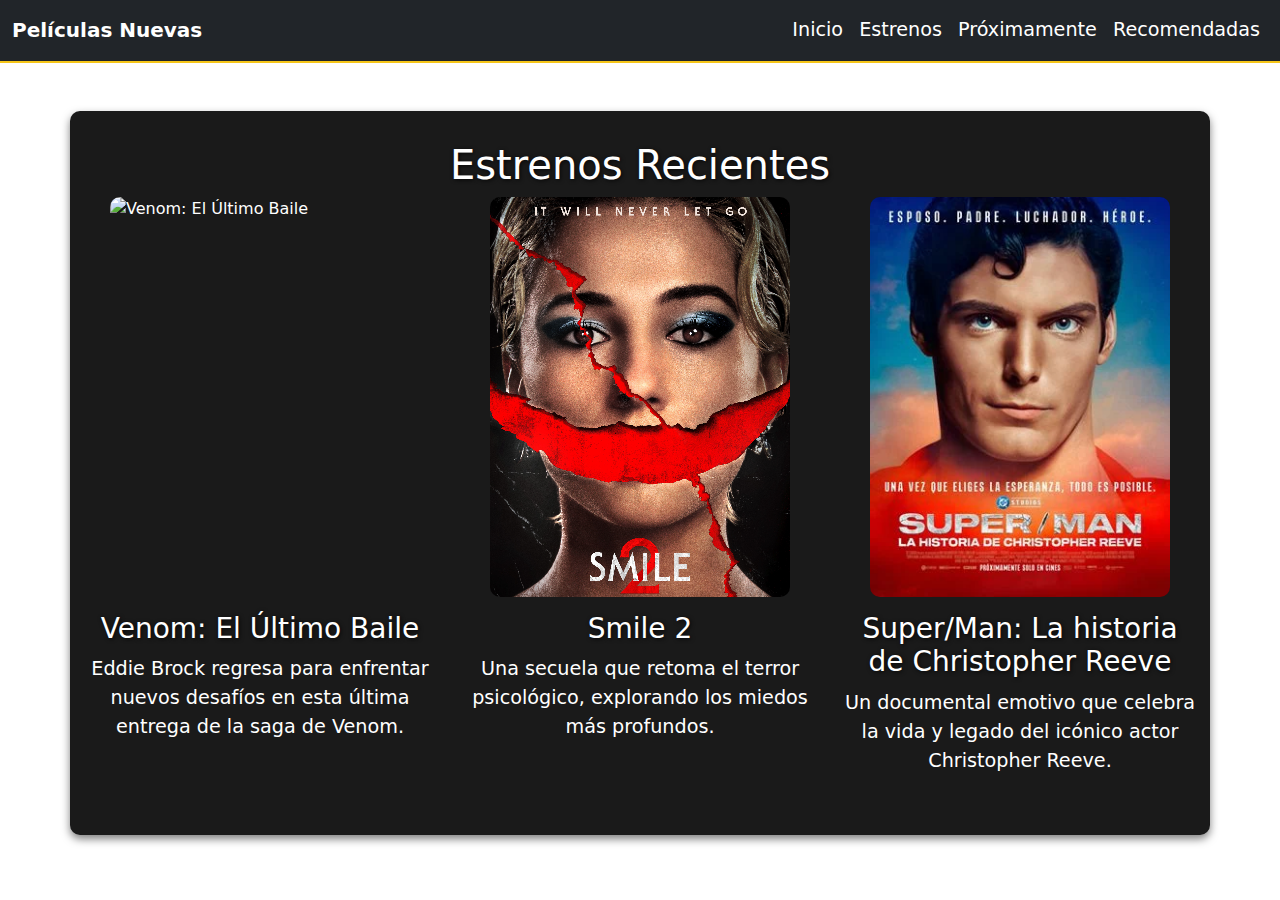
==== pagina1.html @ 861eb2eb "Tarea 5" ====
<!DOCTYPE html>
<html lang="es">

<head>
    <meta charset="UTF-8">
    <meta name="viewport" content="width=device-width, initial-scale=1.0">
    <title>Estrenos - Películas Nuevas</title>
    <link rel="stylesheet" href="estilos.css">
    <link rel="stylesheet" href="https://cdn.jsdelivr.net/npm/bootstrap@5.3.2/dist/css/bootstrap.min.css">
    <script src="https://cdn.jsdelivr.net/npm/bootstrap@5.3.2/dist/js/bootstrap.bundle.min.js"></script>
</head>

<body>
    <nav class="navbar navbar-expand-lg navbar-dark bg-dark">
        <div class="container-fluid">
            <a class="navbar-brand" href="index.html">Películas Nuevas</a>
            <button class="navbar-toggler" type="button" data-bs-toggle="collapse" data-bs-target="#navbarNav" aria-controls="navbarNav" aria-expanded="false" aria-label="Toggle navigation">
                <span class="navbar-toggler-icon"></span>
            </button>
            <div class="collapse navbar-collapse" id="navbarNav">
                <ul class="navbar-nav ms-auto">
                    <li class="nav-item"><a class="nav-link" href="index.html">Inicio</a></li>
                    <li class="nav-item"><a class="nav-link" href="pagina1.html">Estrenos</a></li>
                    <li class="nav-item"><a class="nav-link" href="pagina2.html">Próximamente</a></li>
                    <li class="nav-item"><a class="nav-link" href="pagina3.html">Recomendadas</a></li>
                </ul>
            </div>
        </div>
    </nav>
    <section class="container mt-5">
        <h1>Estrenos Recientes</h1>
        <div class="row">
            <div class="col-md-4">
                <img src="./Imagenes/Venom.jpg/" class="img-fluid" alt="Venom: El Último Baile">
                <h3>Venom: El Último Baile</h3>
                <p>Eddie Brock regresa para enfrentar nuevos desafíos en esta última entrega de la saga de Venom.</p>
            </div>
            <div class="col-md-4">
                <img src="./Imagenes/smile.jpg" class="img-fluid" alt="Smile 2">
                <h3>Smile 2</h3>
                <p>Una secuela que retoma el terror psicológico, explorando los miedos más profundos.</p>
            </div>
            <div class="col-md-4">
                <img src="./Imagenes/superman.jpg" class="img-fluid"
                    alt="Super/Man: La historia de Christopher Reeve">
                <h3>Super/Man: La historia de Christopher Reeve</h3>
                <p>Un documental emotivo que celebra la vida y legado del icónico actor Christopher Reeve.</p>
            </div>
        </div>
    </section>
    <script src="https://cdn.jsdelivr.net/npm/bootstrap@5.3.2/dist/js/bootstrap.bundle.min.js"></script>
</body>

</html>
---- estilos.css ----
/* estilos.css */

/* Estilo General */
body {
    background-color: #000000; /* Fondo negro */
    margin: 0;
    padding: 0;
    font-family: 'Arial', sans-serif;
    color: #ffffff !important; /* Forzar texto blanco */
    line-height: 1.6;
}

/* Navbar */
.navbar {
    background-color: #1a1a1a;
    padding: 15px;
    border-bottom: 2px solid #f5c518;
}

.navbar-brand {
    font-size: 2rem;
    font-weight: bold;
    color: #f5c518;
}

.navbar-nav .nav-link {
    color: #ffffff !important; /* Forzar blanco en los links */
    font-size: 1.2rem;
}

.navbar-nav .nav-link:hover {
    color: #ff3d00;
}

/* Hero */
.hero {
    background-color: #111111;
    height: 80vh;
    display: flex;
    flex-direction: column;
    align-items: center;
    justify-content: center;
    text-align: center;
    padding: 20px;
}

.hero h1 {
    font-size: 4rem;
    font-weight: bold;
    color: #ffffff !important; /* Forzar blanco */
    margin-bottom: 10px;
    text-shadow: 2px 2px 8px rgba(0, 0, 0, 0.8); /* Sombra */
}

.hero p {
    font-size: 1.5rem;
    color: #f5c518;
}

/* Contenedores */
.container {
    max-width: 1200px;
    margin: 20px auto;
    padding: 30px;
    background-color: #1a1a1a;
    border-radius: 10px;
    box-shadow: 0 4px 8px rgba(0, 0, 0, 0.5);
}

h1, h2, h3 {
    color: #ffffff !important; /* Forzar blanco en todos los títulos */
    margin-bottom: 15px;
    text-align: center;
    text-shadow: 1px 1px 4px rgba(0, 0, 0, 0.8); /* Sombra */
}

h1 {
    font-size: 3rem;
}

h2 {
    font-size: 2.5rem;
}

h3 {
    font-size: 2rem;
}

/* Texto */
p {
    color: #ffffff;
    font-size: 1.2rem;
}

/* Tarjetas */
.card {
    background-color: #262626;
    border-radius: 10px;
    padding: 20px;
    margin: 10px;
    transition: transform 0.3s, box-shadow 0.3s;
}

.card:hover {
    transform: scale(1.05);
    box-shadow: 0 8px 15px rgba(255, 61, 0, 0.5);
}

.card img {
    border-radius: 10px;
    width: 100%;
    margin-bottom: 15px;
}

.card h3 {
    color: #ffffff !important; /* Forzar blanco */
    margin-bottom: 10px;
}

/* Footer */
footer {
    background-color: #1a1a1a;
    color: #ffffff;
    text-align: center;
    padding: 10px;
}

/* Responsividad */
@media (max-width: 768px) {
    .card {
        width: 90%;
    }

    .hero h1 {
        font-size: 2.5rem;
    }

    h2 {
        font-size: 2rem;
    }
}

/* Asegurar alineación vertical y espaciado */
.row {
    display: flex;
    flex-wrap: wrap;
    justify-content: center;
    align-items: stretch; /* Mantener todas las tarjetas de la misma altura */
}

.col-md-4 {
    display: flex;
    flex-direction: column;
    align-items: center;
    justify-content: flex-start;
    margin-bottom: 20px; /* Espacio entre las tarjetas */
}

.col-md-4 img {
    max-width: 100%; /* Que no exceda el tamaño del contenedor */
    height: auto; /* Mantener la proporción */
    border-radius: 10px;
}
.col-md-4 img {
    width: 300px;      /* Ancho fijo */
    height: 400px;     /* Alto fijo */
    object-fit: cover; /* Ajuste del contenido para llenar el contenedor */
    border-radius: 10px;
}

.col-md-4 h3 {
    margin-top: 15px;
    margin-bottom: 10px;
    text-align: center;
}

.col-md-4 p {
    text-align: center;
    flex-grow: 1; /* Asegura que el contenido llene el espacio disponible */
    margin-bottom: 10px;
}

/* Asegurar que se vea bien en móviles */
@media (max-width: 768px) {
    .col-md-4 {
        width: 100%;
        margin-bottom: 15px;
    }
}
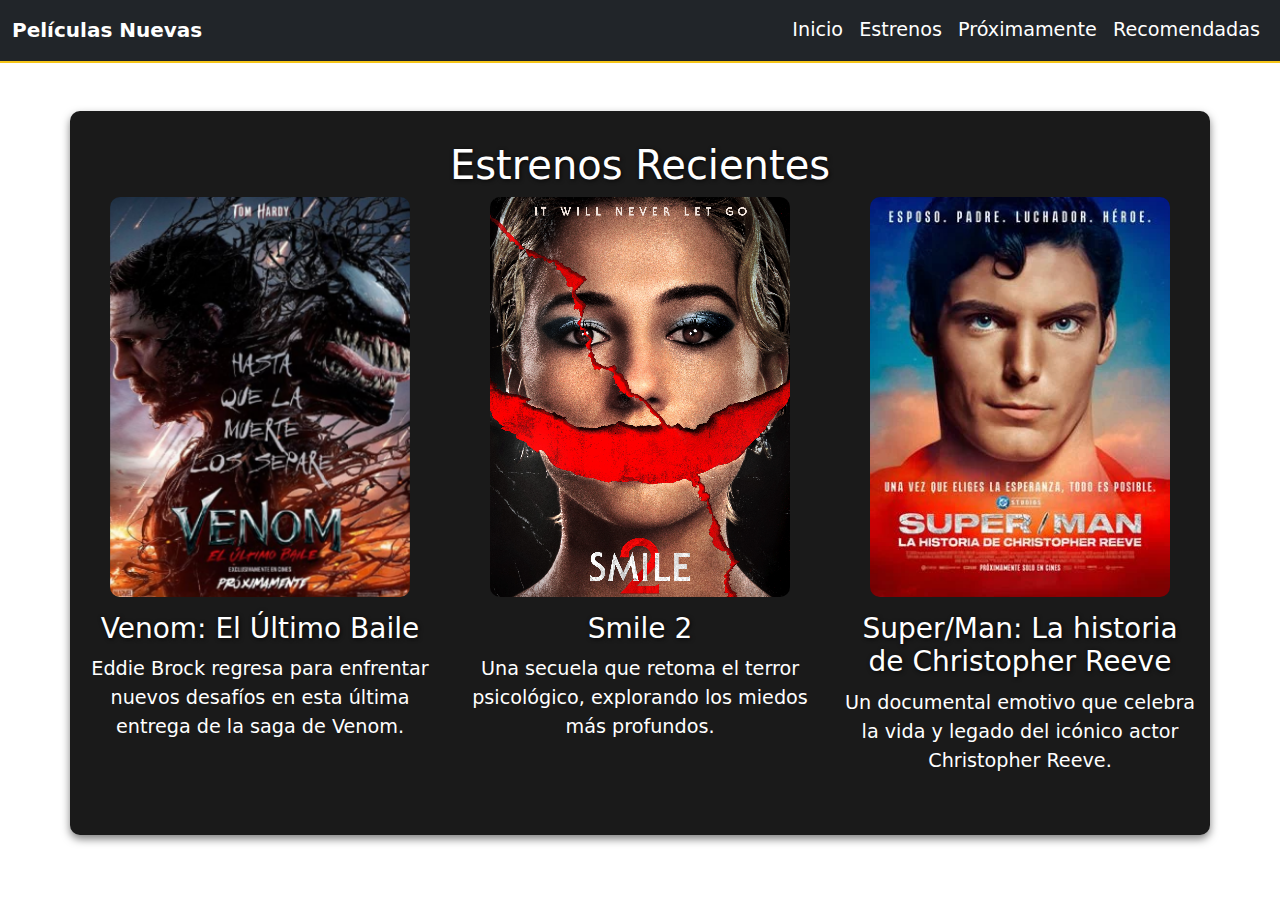
==== commit 0eb7baed: "imagen de venom agregada" ====
--- a/pagina1.html
+++ b/pagina1.html
@@ -31,7 +31,7 @@
         <h1>Estrenos Recientes</h1>
         <div class="row">
             <div class="col-md-4">
-                <img src="./Imagenes/Venom.jpg/" class="img-fluid" alt="Venom: El Último Baile">
+                <img src="Imagenes/venom2.png" class="img-fluid" alt="Venom: El Último Baile">
                 <h3>Venom: El Último Baile</h3>
                 <p>Eddie Brock regresa para enfrentar nuevos desafíos en esta última entrega de la saga de Venom.</p>
             </div>
--- a/estilos.css
+++ b/estilos.css
@@ -2,11 +2,13 @@
 
 /* Estilo General */
 body {
-    background-color: #000000; /* Fondo negro */
+    background-color: #000000;
+    /* Fondo negro */
     margin: 0;
     padding: 0;
     font-family: 'Arial', sans-serif;
-    color: #ffffff !important; /* Forzar texto blanco */
+    color: #ffffff !important;
+    /* Forzar texto blanco */
     line-height: 1.6;
 }
 
@@ -24,7 +26,8 @@
 }
 
 .navbar-nav .nav-link {
-    color: #ffffff !important; /* Forzar blanco en los links */
+    color: #ffffff !important;
+    /* Forzar blanco en los links */
     font-size: 1.2rem;
 }
 
@@ -47,9 +50,11 @@
 .hero h1 {
     font-size: 4rem;
     font-weight: bold;
-    color: #ffffff !important; /* Forzar blanco */
-    margin-bottom: 10px;
-    text-shadow: 2px 2px 8px rgba(0, 0, 0, 0.8); /* Sombra */
+    color: #ffffff !important;
+    /* Forzar blanco */
+    margin-bottom: 10px;
+    text-shadow: 2px 2px 8px rgba(0, 0, 0, 0.8);
+    /* Sombra */
 }
 
 .hero p {
@@ -67,11 +72,15 @@
     box-shadow: 0 4px 8px rgba(0, 0, 0, 0.5);
 }
 
-h1, h2, h3 {
-    color: #ffffff !important; /* Forzar blanco en todos los títulos */
+h1,
+h2,
+h3 {
+    color: #ffffff !important;
+    /* Forzar blanco en todos los títulos */
     margin-bottom: 15px;
     text-align: center;
-    text-shadow: 1px 1px 4px rgba(0, 0, 0, 0.8); /* Sombra */
+    text-shadow: 1px 1px 4px rgba(0, 0, 0, 0.8);
+    /* Sombra */
 }
 
 h1 {
@@ -113,7 +122,8 @@
 }
 
 .card h3 {
-    color: #ffffff !important; /* Forzar blanco */
+    color: #ffffff !important;
+    /* Forzar blanco */
     margin-bottom: 10px;
 }
 
@@ -145,7 +155,8 @@
     display: flex;
     flex-wrap: wrap;
     justify-content: center;
-    align-items: stretch; /* Mantener todas las tarjetas de la misma altura */
+    align-items: stretch;
+    /* Mantener todas las tarjetas de la misma altura */
 }
 
 .col-md-4 {
@@ -153,18 +164,25 @@
     flex-direction: column;
     align-items: center;
     justify-content: flex-start;
-    margin-bottom: 20px; /* Espacio entre las tarjetas */
+    margin-bottom: 20px;
+    /* Espacio entre las tarjetas */
 }
 
 .col-md-4 img {
-    max-width: 100%; /* Que no exceda el tamaño del contenedor */
-    height: auto; /* Mantener la proporción */
-    border-radius: 10px;
-}
+    max-width: 100%;
+    /* Que no exceda el tamaño del contenedor */
+    height: auto;
+    /* Mantener la proporción */
+    border-radius: 10px;
+}
+
 .col-md-4 img {
-    width: 300px;      /* Ancho fijo */
-    height: 400px;     /* Alto fijo */
-    object-fit: cover; /* Ajuste del contenido para llenar el contenedor */
+    width: 300px;
+    /* Ancho fijo */
+    height: 400px;
+    /* Alto fijo */
+    object-fit: cover;
+    /* Ajuste del contenido para llenar el contenedor */
     border-radius: 10px;
 }
 
@@ -176,7 +194,8 @@
 
 .col-md-4 p {
     text-align: center;
-    flex-grow: 1; /* Asegura que el contenido llene el espacio disponible */
+    flex-grow: 1;
+    /* Asegura que el contenido llene el espacio disponible */
     margin-bottom: 10px;
 }
 
@@ -188,3 +207,7 @@
     }
 }
 
+.logo {
+    height: 40px;
+    width: auto;
+}